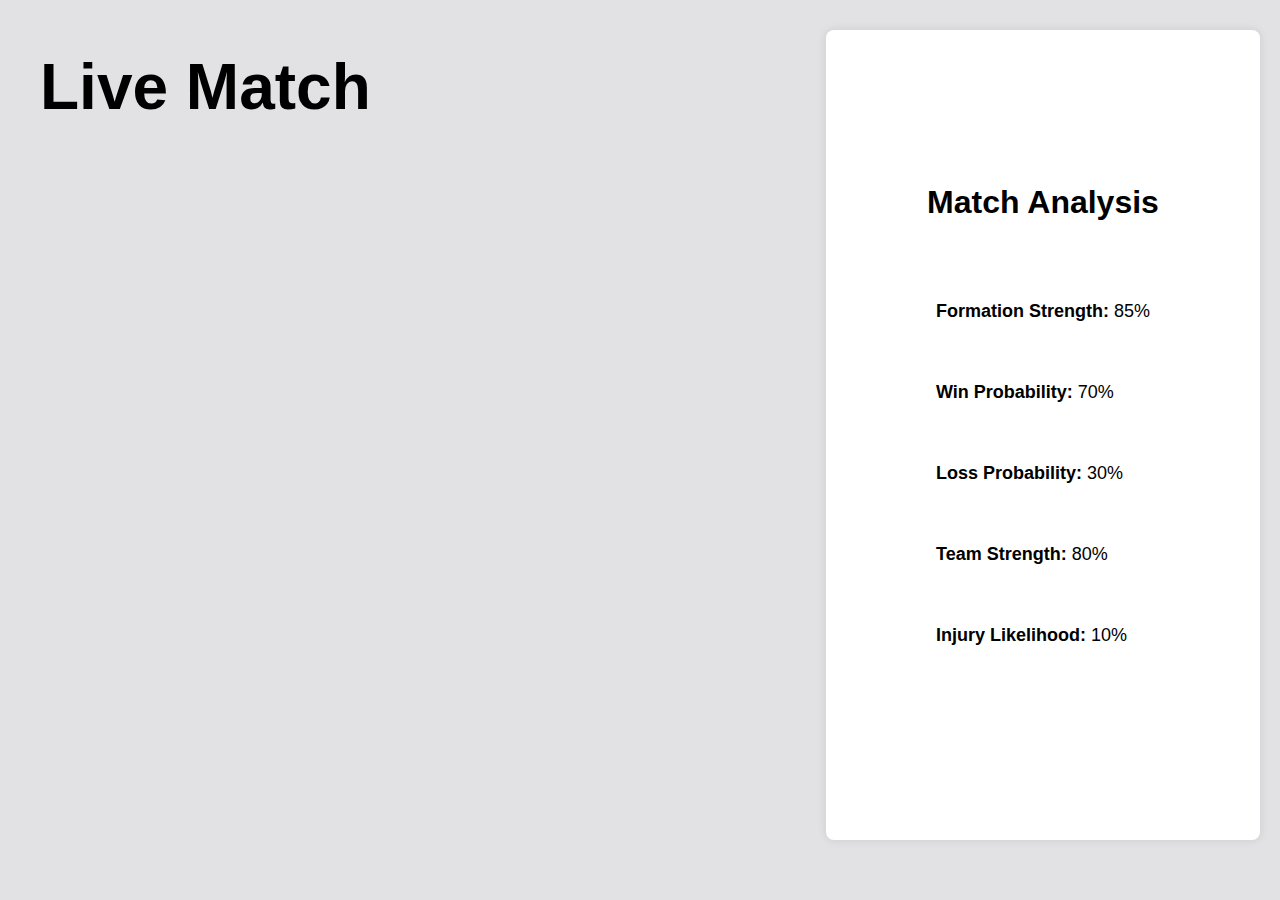
==== index.html @ edd209b4 "Add files via upload" ====
<!DOCTYPE html>
<html lang="en">
<head>
  <meta charset="UTF-8">
  <meta name="viewport" content="width=device-width, initial-scale=1.0">
  <title>Live Match & Analysis</title>
  <link rel="stylesheet" href="styles.css">
  <style>
    /*تنسيق حاوية التحليل*/
    .match-info {
      display: flex;
      flex-direction: column;
      align-items: center;
      justify-content: center;
      height: 90vh; /* يجعل ارتفاع الحاوية يملأ كامل ارتفاع الصفحة */
    }
    /*تنسيق عنوان live match*/
    .live-broadcast h2 {
      margin: 20;
      padding: 20px;
      font-size: 4em; /* تكبير حجم الخط */
      text-align: center;
    }

    /* تنسيق عنوان "Match Analysis" */
    .match-info h2 {
      margin: 0;
      padding: 20px;
      font-size: 2em;
      text-align: center;
    }
    /* إضافة هوامش حول عناصر البث المباشر والتحليلات */
    .live-broadcast, .match-info {
      margin: 10px 0; /* 1px هوامش علوية وسفلية، يمكنك تعديلها حسب الحاجة */
    }

    /* إضافة هوامش حول إطار الفيديو */
    .live-broadcast iframe {
      display: block;
      margin: 100px 0; /* 10px هوامش علوية وسفلية، يمكنك تعديلها حسب الحاجة */
    }

    /* إضافة هوامش حول الفقرات داخل حاوية المعلومات */
    .info-box p {
      margin: 60px 0; /* 10px هوامش علوية وسفلية، يمكنك تعديلها حسب الحاجة */
    }
  </style>
</head>
<body>
  <div class="container">
    <!-- بث مباشر للمباراة -->
    <div class="live-broadcast">
      <h2>Live Match</h2>
      <iframe src="https://www.youtube.com/embed/live_stream?channel=YOUR_CHANNEL_ID" frameborder="0" allowfullscreen></iframe>
    </div>
<!-- التحليلات الجانبية -->
<div class="match-info">
    <h2>Match Analysis</h2>
    <div class="info-box">
      <p><strong>Formation Strength:</strong> <span id="formation-strength">85%</span></p>
      <p><strong>Win Probability:</strong> <span id="win-probability">70%</span></p>
      <p><strong>Loss Probability:</strong> <span id="loss-probability">30%</span></p>
      <p><strong>Team Strength:</strong> <span id="team-strength">80%</span></p>
      <p><strong>Injury Likelihood:</strong> <span id="injury-likelihood">10%</span></p>
    </div>
  </div>
</div>

<script src="script.js"></script>
</body>
</html>
---- styles.css ----
* {
    margin: 0;
    padding: 0;
    box-sizing: border-box;
  }
  
  body {
    font-family: Arial, sans-serif;
    background-color: #e2e2e5;
  }
  
  .container {
    display: flex;
    justify-content: space-between;
    padding: 20px;
  }
  
  .live-broadcast {
    width: 60%;
  }
  
  .live-broadcast iframe {
    width: 100%;
    height: 400px;
  }
  
  .match-info {
    width: 35%;
    background-color: #fff;
    padding: 20px;
    border-radius: 8px;
    box-shadow: 0 0 10px rgba(0, 0, 0, 0.1);
  }
  
  .info-box p {
    margin-bottom: 10px;
    font-size: 18px;
  }
  
  strong {
    font-weight: bold;
  }
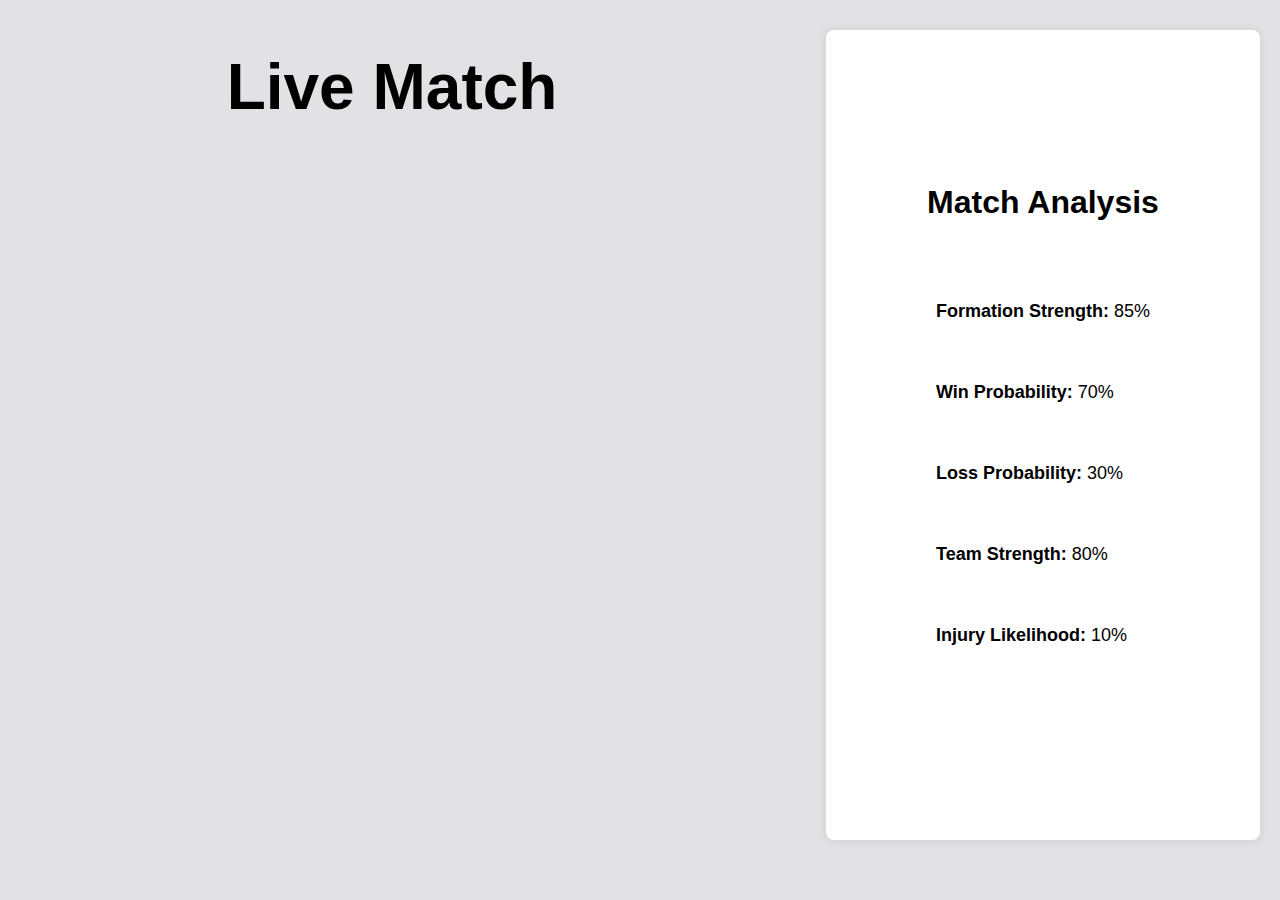
==== commit aa12a525: "Add files via upload" ====
--- a/index.html
+++ b/index.html
@@ -12,37 +12,39 @@
       flex-direction: column;
       align-items: center;
       justify-content: center;
-      height: 90vh; /* يجعل ارتفاع الحاوية يملأ كامل ارتفاع الصفحة */
+      height: 90vh;
     }
+
     /*تنسيق عنوان live match*/
     .live-broadcast h2 {
       margin: 20;
       padding: 20px;
-      font-size: 4em; /* تكبير حجم الخط */
-      text-align: center;
-    }
+      font-size: 4em;
+      text-align: center;
+    }
 
     /* تنسيق عنوان "Match Analysis" */
     .match-info h2 {
       margin: 0;
       padding: 20px;
       font-size: 2em;
-      text-align: center;
-    }
+      text-align: center;
+    }
+
     /* إضافة هوامش حول عناصر البث المباشر والتحليلات */
     .live-broadcast, .match-info {
-      margin: 10px 0; /* 1px هوامش علوية وسفلية، يمكنك تعديلها حسب الحاجة */
+      margin: 10px 0;
     }
 
     /* إضافة هوامش حول إطار الفيديو */
     .live-broadcast iframe {
       display: block;
-      margin: 100px 0; /* 10px هوامش علوية وسفلية، يمكنك تعديلها حسب الحاجة */
+      margin: 100px auto; /* توسيط وإضافة هامش علوي وسفلي */
     }
 
     /* إضافة هوامش حول الفقرات داخل حاوية المعلومات */
     .info-box p {
-      margin: 60px 0; /* 10px هوامش علوية وسفلية، يمكنك تعديلها حسب الحاجة */
+      margin: 60px 0;
     }
   </style>
 </head>
@@ -51,21 +53,25 @@
     <!-- بث مباشر للمباراة -->
     <div class="live-broadcast">
       <h2>Live Match</h2>
-      <iframe src="https://www.youtube.com/embed/live_stream?channel=YOUR_CHANNEL_ID" frameborder="0" allowfullscreen></iframe>
+      <iframe width="560" height="315" 
+        src="https://www.youtube.com/embed/77EYLQvoYCk" 
+        frameborder="0" allowfullscreen>
+      </iframe>
     </div>
-<!-- التحليلات الجانبية -->
-<div class="match-info">
-    <h2>Match Analysis</h2>
-    <div class="info-box">
-      <p><strong>Formation Strength:</strong> <span id="formation-strength">85%</span></p>
-      <p><strong>Win Probability:</strong> <span id="win-probability">70%</span></p>
-      <p><strong>Loss Probability:</strong> <span id="loss-probability">30%</span></p>
-      <p><strong>Team Strength:</strong> <span id="team-strength">80%</span></p>
-      <p><strong>Injury Likelihood:</strong> <span id="injury-likelihood">10%</span></p>
+
+    <!-- التحليلات الجانبية -->
+    <div class="match-info">
+      <h2>Match Analysis</h2>
+      <div class="info-box">
+        <p><strong>Formation Strength:</strong> <span id="formation-strength">89%</span></p>
+        <p><strong>Win Probability:</strong> <span id="win-probability">60%</span></p>
+        <p><strong>Loss Probability:</strong> <span id="loss-probability">33%</span></p>
+        <p><strong>Team Strength:</strong> <span id="team-strength">80%</span></p>
+        <p><strong>Injury Likelihood:</strong> <span id="injury-likelihood">10%</span></p>
+      </div>
     </div>
   </div>
-</div>
 
-<script src="script.js"></script>
+  <script src="script.js"></script>
 </body>
 </html>